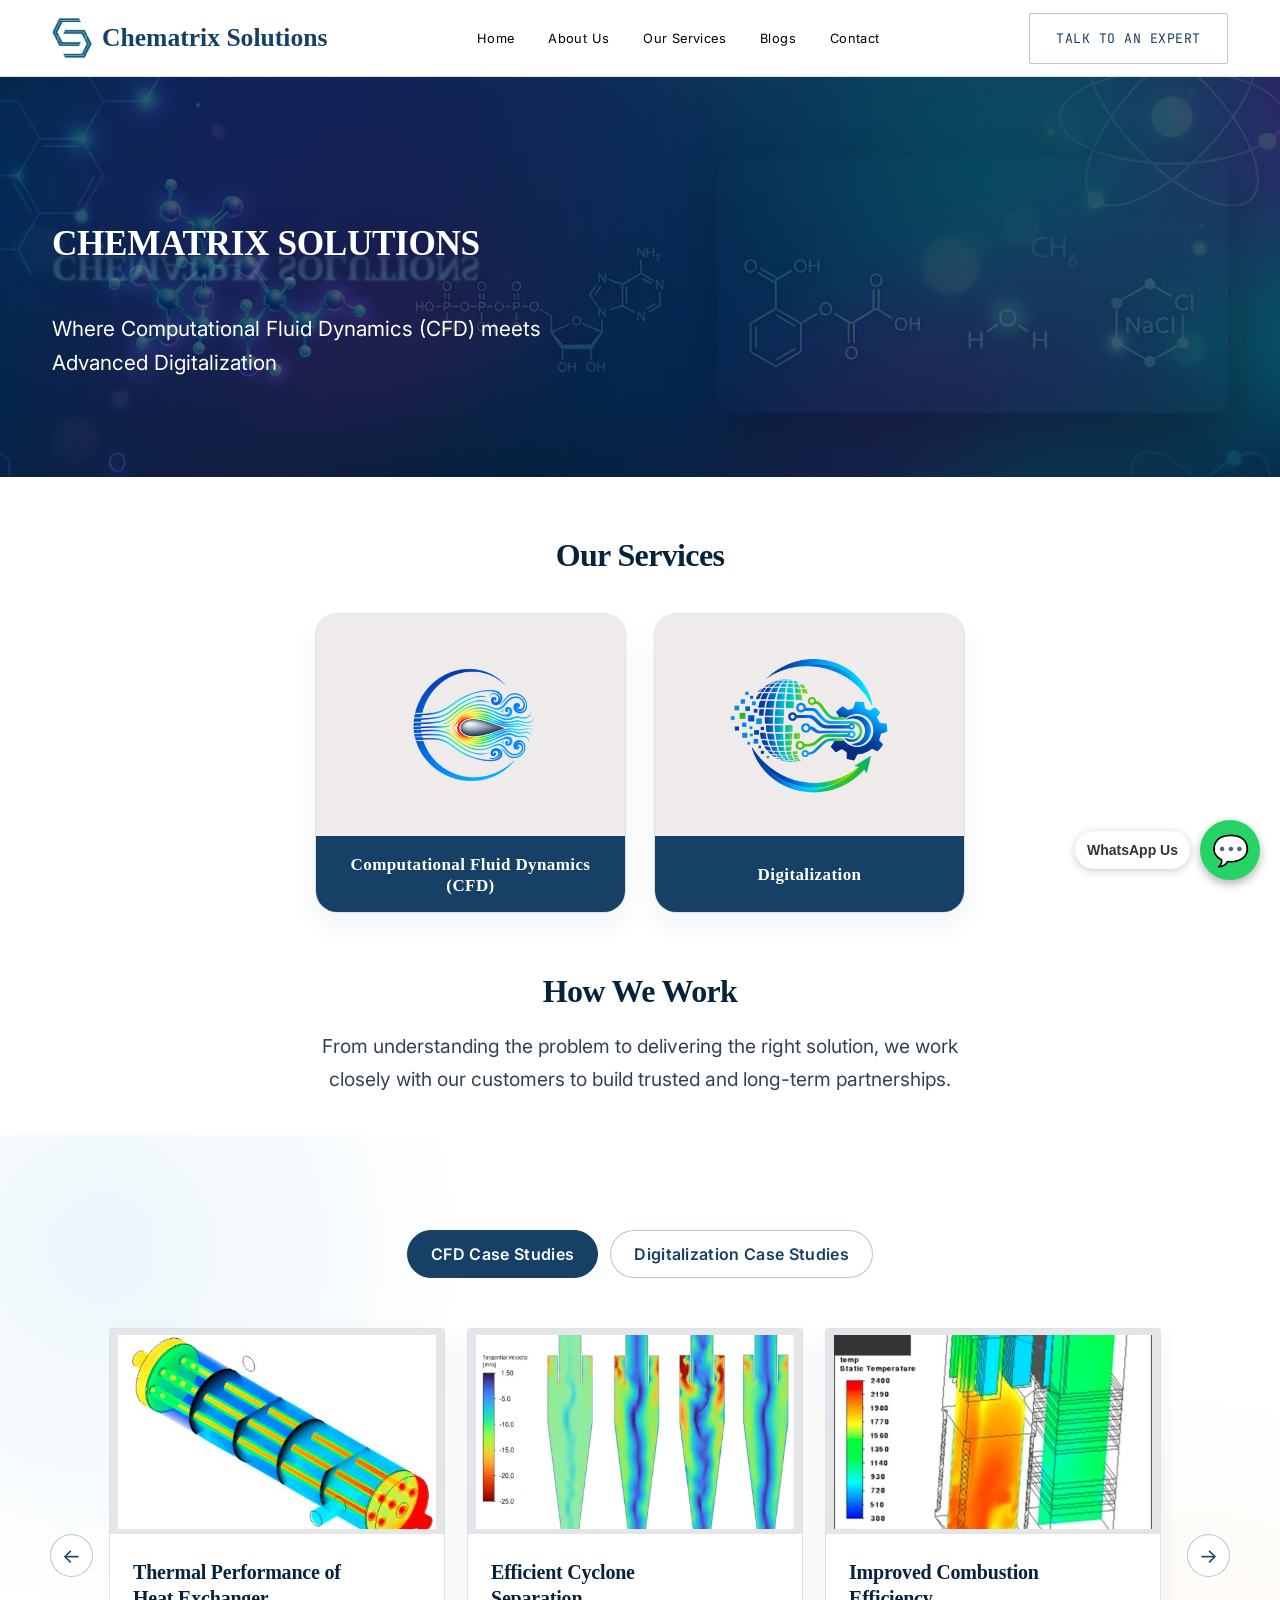
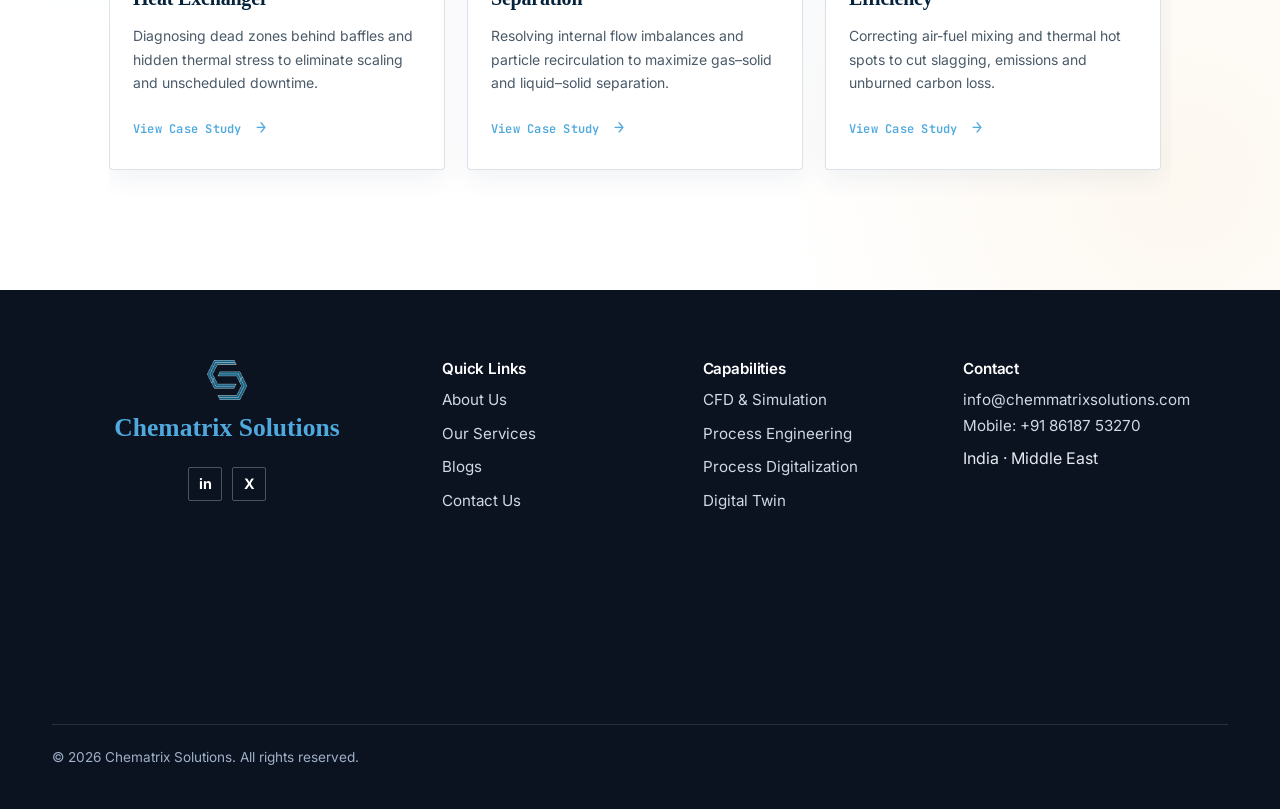
==== index.html @ fb9bdd42 "Update index.html" ====
<!doctype html>
<html lang="en">
  <head>
    <meta charset="UTF-8" />
    <meta name="viewport" content="width=device-width, initial-scale=1.0" />
    <title>
      CFD Consultancy &amp; Process Digitalization | Chematrix Solutions
    </title>
    <meta
      name="description"
      content="Chematrix Solutions provides CFD consultancy, process engineering, and manufacturing digitalization services for industrial teams in India and the Middle East."
    />
    <link rel="canonical" href="https://www.chemmatrixsolutions.com/" />
    <meta property="og:type" content="website" />
    <meta property="og:site_name" content="Chematrix Solutions" />
    <meta
      property="og:title"
      content="CFD Consultancy &amp; Process Digitalization | Chematrix Solutions"
    />
    <meta
      property="og:description"
      content="CFD consultancy, process engineering, and manufacturing digitalization services for industrial teams."
    />
    <meta property="og:url" content="https://www.chemmatrixsolutions.com/" />
    <meta
      property="og:image"
      content="https://www.chemmatrixsolutions.com/assets/logo.png"
    />
    <meta name="twitter:card" content="summary" />
    <meta
      name="twitter:title"
      content="CFD Consultancy &amp; Process Digitalization | Chematrix Solutions"
    />
    <meta
      name="twitter:description"
      content="CFD consultancy, process engineering, and manufacturing digitalization services for industrial teams."
    />
    <meta
      name="twitter:image"
      content="https://www.chemmatrixsolutions.com/assets/logo.png"
    />
    <script type="application/ld+json">
      {
        "@context": "https://schema.org",
        "@type": "Organization",
        "name": "Chematrix Solutions",
        "url": "https://www.chemmatrixsolutions.com/",
        "logo": "https://www.chemmatrixsolutions.com/assets/logo.png",
        "email": "info@chemmatrixsolutions.com"
      }
    </script>
    <link rel="stylesheet" href="css/style.css" />
    <link rel="icon" type="image/png" href="assets/logo.png" />
  </head>
  <body>
    <nav class="nav">
      <div class="wrap">
        <a href="index.html" class="brand">
          <img
            src="assets/logo.png"
            alt="Chematrix Solutions logo"
            class="brand-logo"
          />
          <span>Chematrix Solutions</span>
        </a>
        <ul class="nav-links">
          <li><a href="index.html">Home</a></li>
          <li><a href="about.html">About Us</a></li>
          <li><a href="case-studies.html">Our Services</a></li>
          <li><a href="blogs.html">Blogs</a></li>
          <li><a href="contact.html">Contact</a></li>
        </ul>
        <div class="nav-cta">
          <a href="contact.html" class="btn btn-outline">Talk to an Expert</a>
          <button
            class="nav-toggle"
            aria-label="Open menu"
            aria-expanded="false"
          >
            <svg width="24" height="24" viewBox="0 0 24 24" fill="none">
              <path
                d="M3 6h18M3 12h18M3 18h18"
                stroke="#0A375F"
                stroke-width="1.8"
                stroke-linecap="round"
              />
            </svg>
          </button>
        </div>
      </div>
    </nav>

    <!-- /* ******************************************************************************** */
    /* ************************* HERO-Home Page Starts ******************************** */ -->
    <header class="hero">
      <div class="mesh-grid"></div>
      <div class="hero-field" aria-hidden="true">
        <div class="homepage-background" aria-hidden="true">
          <img src="assets/Homepagebackgrnd1.png" alt="" />
        </div>
      </div>

      <div class="wrap hero-layout">
        <!-- Left: text -->
        <div class="hero-copy">
          <h1 data-text="CHEMATRIX SOLUTIONS">CHEMATRIX SOLUTIONS</h1>
          <p class="hero-lede">
            Where Computational Fluid Dynamics (CFD) meets Advanced
            Digitalization
          </p>
        </div>

        <!-- Right: visual -->
        <div class="hero-visual reveal">
          <video
            autoplay
            muted
            loop
            playsinline
            aria-label="CFD simulation and digital dashboard visualization"
          >
            <source src="assets/HomePageVisuals.mp4" type="video/mp4" />
            Your browser does not support the video tag.
          </video>
        </div>
      </div>
    </header>

    <!-- /* ******************************************************************************** */
    /* ************************* Our Services Page Starts ***************************** */ -->
    <div class="wpb_wrapper services-section">
      <!-- Centered section heading -->
      <div class="services-heading-wrap">
        <h2 class="services-heading">Our Services</h2>
      </div>

      <div class="services-grid">
        <!-- Project Outsourcing -->
        <div class="service-flip-card">
          <div class="service-flip-inner">
            <!-- Front -->
            <div class="service-face service-front">
              <div class="service-image-area">
                <img src="assets/CFDlogo.png" alt="CFD" />
              </div>
              <div class="service-title">
                <h3>Computational Fluid Dynamics (CFD)</h3>
              </div>
            </div>

            <!-- Back -->
            <div class="service-face service-back">
              <div class="service-back-content">
                <span class="service-small-label"></span>
                <h3>Computational Fluid Dynamics (CFD)</h3>
                <p>
                  Accurate simulations, actionable insights, faster design
                  decisions, and cost-effective engineering solutions
                </p>
                <a
                  href="case-studies.html#cfd-case-section"
                  class="service-button"
                >
                  Learn More
                </a>
              </div>
            </div>
          </div>
        </div>

        <!-- Process Optimization -->
        <div class="service-flip-card">
          <div class="service-flip-inner">
            <div class="service-face service-front">
              <div class="service-image-area">
                <img src="assets/Digitalizationlogo.png" alt="Digitalization" />
              </div>
              <div class="service-title">
                <h3>Digitalization</h3>
              </div>
            </div>

            <div class="service-face service-back">
              <div class="service-back-content">
                <span class="service-small-label"></span>
                <h3>Digitalization</h3>
                <p>
                  Improve process efficiency, work flow automation, reduce
                  operating costs, and achieve better production performance.
                </p>
                <a
                  href="case-studies.html#digitalization-case-section"
                  class="service-button"
                >
                  Learn More
                </a>
              </div>
            </div>
          </div>
        </div>
      </div>
    </div>

    <!-- /* ******************************************************************************** */
    /* ******************************* HOW WE WORK Page Starts ***************************** */ -->

    <div class="wpb_wrapper how-we-work-section">
      <!-- Centered heading -->
      <div class="how-we-work-heading-wrap">
        <h2 class="how-we-work-heading">How We Work</h2>
      </div>

      <!-- Centered description -->
      <div class="how-we-work-description-wrap">
        <p class="how-we-work-description">
          From understanding the problem to delivering the right solution, we
          work closely with our customers to build trusted and long-term
          partnerships.
        </p>
      </div>
    </div>

    <!-- /* ******************************************************************************** */
    /* ******************************* Case Study Page Starts ***************************** */ -->
    <section class="case-studies-section" id="case-studies">
      <div class="case-studies-container">
        <!-- Section heading -->
        <!-- <div class="case-studies-heading">
          <span class="case-studies-eyebrow"> </span>
        </div> -->

        <!-- Case-study tabs -->
        <div
          class="case-study-tabs"
          role="tablist"
          aria-label="Case study categories"
        >
          <button
            class="case-study-tab is-active"
            id="cfd-tab"
            type="button"
            role="tab"
            aria-selected="true"
            aria-controls="cfd-panel"
            data-panel="cfd-panel"
          >
            CFD Case Studies
          </button>

          <button
            class="case-study-tab"
            id="digitalization-tab"
            type="button"
            role="tab"
            aria-selected="false"
            aria-controls="digitalization-panel"
            data-panel="digitalization-panel"
          >
            Digitalization Case Studies
          </button>
        </div>

        <!-- CFD panel -->
        <div
          class="case-study-panel is-active"
          id="cfd-panel"
          role="tabpanel"
          aria-labelledby="cfd-tab"
        >
          <div class="case-study-carousel">
            <button
              class="carousel-control carousel-prev"
              type="button"
              aria-label="Previous CFD case study"
            >
              &#8592;
            </button>

            <div
              class="case-study-track"
              tabindex="0"
              aria-label="CFD case studies"
            >
              <!-- CFD Case Study 1 -->
              <article class="case-study-card">
                <a
                  href="case-studies.html#heat-exchanger"
                  class="case-study-card-link"
                >
                  <div class="case-study-image">
                    <img
                      src="assets/case-studies/heat-exchanger.jpg"
                      alt="Heat exchanger thermal CFD simulation"
                      loading="lazy"
                    />
                    <!-- <span class="case-study-category"> CFD </span> -->
                  </div>

                  <div class="case-study-content">
                    <!-- <span class="case-study-number">01</span> -->

                    <h3>Thermal Performance of Heat Exchanger</h3>

                    <p>
                      Diagnosing dead zones behind baffles and hidden thermal
                      stress to eliminate scaling and unscheduled downtime.
                    </p>

                    <span class="case-study-read-more">
                      View Case Study <span>→</span>
                    </span>
                  </div>
                </a>
              </article>

              <!-- CFD Case Study 2 -->
              <article class="case-study-card">
                <a
                  href="case-studies.html#cyclone-separation"
                  class="case-study-card-link"
                >
                  <div class="case-study-image">
                    <img
                      src="assets/case-studies/cyclone-separation.jpg"
                      alt="Cyclone separator multiphase flow CFD simulation"
                      loading="lazy"
                    />
                    <!-- <span class="case-study-category"> CFD </span> -->
                  </div>

                  <div class="case-study-content">
                    <!-- <span class="case-study-number">02</span> -->

                    <h3>Efficient Cyclone Separation</h3>

                    <p>
                      Resolving internal flow imbalances and particle
                      recirculation to maximize gas–solid and liquid–solid
                      separation.
                    </p>

                    <span class="case-study-read-more">
                      View Case Study <span>→</span>
                    </span>
                  </div>
                </a>
              </article>

              <!-- CFD Case Study 3 -->
              <article class="case-study-card">
                <a
                  href="case-studies.html#combustion-efficiency"
                  class="case-study-card-link"
                >
                  <div class="case-study-image">
                    <img
                      src="assets/case-studies/combustion-efficiency.jpg"
                      alt="Combustor CFD temperature simulation"
                      loading="lazy"
                    />
                    <!-- <span class="case-study-category"> CFD </span> -->
                  </div>

                  <div class="case-study-content">
                    <!-- <span class="case-study-number">03</span> -->

                    <h3>Improved Combustion Efficiency</h3>

                    <p>
                      Correcting air-fuel mixing and thermal hot spots to cut
                      slagging, emissions and unburned carbon loss.
                    </p>

                    <span class="case-study-read-more">
                      View Case Study <span>→</span>
                    </span>
                  </div>
                </a>
              </article>

              <!-- CFD Case Study 4 -->
              <article class="case-study-card">
                <a
                  href="case-studies.html#rotary-kiln"
                  class="case-study-card-link"
                >
                  <div class="case-study-image">
                    <img
                      src="assets/case-studies/rotary-kiln.jpg"
                      alt="Rotary kiln combustion CFD simulation"
                      loading="lazy"
                    />
                    <!-- <span class="case-study-category"> CFD </span> -->
                  </div>

                  <div class="case-study-content">
                    <!-- <span class="case-study-number">04</span> -->

                    <h3>Co-firing Alternative Fuels — Rotary Kiln</h3>

                    <p>
                      Optimizing burner alignment and flame shape to fix thermal
                      imbalance and reduce clinker buildup.
                    </p>

                    <span class="case-study-read-more">
                      View Case Study <span>→</span>
                    </span>
                  </div>
                </a>
              </article>

              <!-- CFD Case Study 5 -->
              <article class="case-study-card">
                <a
                  href="case-studies.html#stirred-tank"
                  class="case-study-card-link"
                >
                  <div class="case-study-image">
                    <img
                      src="assets/case-studies/stirred-tank.jpg"
                      alt="Stirred tank mixing CFD simulation"
                      loading="lazy"
                    />
                    <!-- <span class="case-study-category"> CFD </span> -->
                  </div>

                  <div class="case-study-content">
                    <!-- <span class="case-study-number">05</span> -->

                    <h3>Optimized Stirred Tank Design</h3>

                    <p>
                      Replacing empirical scale-up rules with simulation-guided
                      impeller selection and mixing kinetics.
                    </p>

                    <span class="case-study-read-more">
                      View Case Study <span>→</span>
                    </span>
                  </div>
                </a>
              </article>

              <!-- CFD Case Study 6 -->
              <article class="case-study-card">
                <a
                  href="case-studies.html#static-mixer"
                  class="case-study-card-link"
                >
                  <div class="case-study-image">
                    <img
                      src="assets/case-studies/static-mixer.jpg"
                      alt="Static mixer inline mixing CFD simulation"
                      loading="lazy"
                    />
                    <!-- <span class="case-study-category"> CFD </span> -->
                  </div>

                  <div class="case-study-content">
                    <!-- <span class="case-study-number">06</span> -->

                    <h3>Inline Mixing Efficiency in Static Mixers</h3>

                    <p>
                      Restoring visibility into sealed inline geometry to manage
                      shear, residence time and pumping losses.
                    </p>

                    <span class="case-study-read-more">
                      View Case Study <span>→</span>
                    </span>
                  </div>
                </a>
              </article>

              <!-- CFD Case Study 7 -->
              <article class="case-study-card">
                <a
                  href="case-studies.html#hvac-airflow"
                  class="case-study-card-link"
                >
                  <div class="case-study-image">
                    <img
                      src="assets/case-studies/hvac-airflow.jpg"
                      alt="HVAC air handling unit CFD simulation"
                      loading="lazy"
                    />
                    <!-- <span class="case-study-category"> CFD </span> -->
                  </div>

                  <div class="case-study-content">
                    <!-- <span class="case-study-number">07</span> -->

                    <h3>Airflow Modeling within HVAC Systems</h3>

                    <p>
                      Mapping velocity and pressure through Air Handling Units
                      to cut maldistribution before physical prototyping.
                    </p>

                    <span class="case-study-read-more">
                      View Case Study <span>→</span>
                    </span>
                  </div>
                </a>
              </article>
            </div>

            <button
              class="carousel-control carousel-next"
              type="button"
              aria-label="Next CFD case study"
            >
              &#8594;
            </button>
          </div>
        </div>

        <!-- Digitalization panel -->
        <div
          class="case-study-panel"
          id="digitalization-panel"
          role="tabpanel"
          aria-labelledby="digitalization-tab"
          hidden
        >
          <div class="case-study-carousel">
            <button
              class="carousel-control carousel-prev"
              type="button"
              aria-label="Previous digitalization case study"
            >
              &#8592;
            </button>

            <div
              class="case-study-track"
              tabindex="0"
              aria-label="Digitalization case studies"
            >
              <!-- Digitalization Case Study 1 -->
              <article class="case-study-card">
                <a
                  href="case-studies.html#laboratory-dashboard"
                  class="case-study-card-link"
                >
                  <div class="case-study-image">
                    <img
                      src="assets/case-studies/Laboratory-dashboard.png"
                      alt="Laboratory sample management dashboard"
                      loading="lazy"
                    />
                    <!-- <span class="case-study-category"> DIGITALIZATION </span> -->
                  </div>

                  <div class="case-study-content">
                    <!-- <span class="case-study-number">01</span> -->

                    <h3>Laboratory Sample Management Dashboard</h3>

                    <p>
                      Tracking sample activity, submissions, and laboratory
                      analytics in one centralized dashboard.
                    </p>

                    <span class="case-study-read-more">
                      View Case Study <span>→</span>
                    </span>
                  </div>
                </a>
              </article>

              <!-- Digitalization Case Study 2 -->
              <article class="case-study-card">
                <a
                  href="case-studies.html#data-analytics-software"
                  class="case-study-card-link"
                >
                  <div class="case-study-image">
                    <img
                      src="assets/case-studies/data-analytics-software.png"
                      alt="Customized data analytics software interface"
                      loading="lazy"
                    />
                    <!-- <span class="case-study-category"> DIGITALIZATION </span> -->
                  </div>

                  <div class="case-study-content">
                    <!-- <span class="case-study-number">02</span> -->

                    <h3>Customized Data Analytics Software</h3>

                    <p>
                      Turning complex laboratory and production data into a
                      structured analytical workflow.
                    </p>

                    <span class="case-study-read-more">
                      View Case Study <span>→</span>
                    </span>
                  </div>
                </a>
              </article>

              <!-- Digitalization Case Study 3 -->
              <article class="case-study-card">
                <a
                  href="case-studies.html#defect-detection"
                  class="case-study-card-link"
                >
                  <div class="case-study-image">
                    <img
                      src="assets/case-studies/defect-detection-dashboard.png"
                      alt="AI-powered defect detection and quality analytics dashboard"
                      loading="lazy"
                    />
                    <!-- <span class="case-study-category"> DIGITALIZATION </span> -->
                  </div>

                  <div class="case-study-content">
                    <!-- <span class="case-study-number">03</span> -->

                    <h3>AI-Powered Defect Detection &amp; Quality Analytics</h3>

                    <p>
                      Combining computer vision, defect classification, and
                      quality analytics for faster inspection decisions.
                    </p>

                    <span class="case-study-read-more">
                      View Case Study <span>→</span>
                    </span>
                  </div>
                </a>
              </article>

              <!-- Digitalization Case Study 4 -->
              <article class="case-study-card">
                <a
                  href="case-studies.html#heat-exchanger-sizing-tool"
                  class="case-study-card-link"
                >
                  <div class="case-study-image">
                    <img
                      src="assets/case-studies/heatexchangersizing.png"
                      alt="Custom heat exchanger sizing and rating tool"
                      loading="lazy"
                    />
                    <!-- <span class="case-study-category"> DIGITALIZATION </span> -->
                  </div>

                  <div class="case-study-content">
                    <!-- <span class="case-study-number">04</span> -->

                    <h3>Custom Heat Exchanger Sizing Tool</h3>

                    <p>
                      Standardizing sizing and rating calculations for faster,
                      more traceable engineering decisions.
                    </p>

                    <span class="case-study-read-more">
                      View Case Study <span>→</span>
                    </span>
                  </div>
                </a>
              </article>

              <!-- Digitalization Case Study 5 -->
              <article class="case-study-card">
                <a
                  href="case-studies.html#predictive-maintenance"
                  class="case-study-card-link"
                >
                  <div class="case-study-image">
                    <img
                      src="assets/case-studies/rotatingequipment.png"
                      alt="Predictive maintenance dashboard for rotating equipment"
                      loading="lazy"
                    />
                    <!-- <span class="case-study-category"> DIGITALIZATION </span> -->
                  </div>

                  <div class="case-study-content">
                    <!-- <span class="case-study-number">05</span> -->

                    <h3>Predictive Maintenance Dashboard</h3>

                    <p>
                      Monitoring equipment health and process signals to
                      identify degradation trends early.
                    </p>

                    <span class="case-study-read-more">
                      View Case Study <span>→</span>
                    </span>
                  </div>
                </a>
              </article>
            </div>

            <button
              class="carousel-control carousel-next"
              type="button"
              aria-label="Next digitalization case study"
            >
              &#8594;
            </button>
          </div>
        </div>
      </div>
    </section>

    <!-- /* ******************************************************************************** */
    /* ******************************* Case Study Page End ***************************** */ -->
    <footer>
      <div class="wrap">
        <div class="footer-grid">
          <div class="footer-brand">
            <a href="index.html" class="brand">
              <img
                src="assets/logo.png"
                alt="Chematrix Solutions logo"
                class="brand-logo"
              />
              <span>Chematrix Solutions</span>
            </a>
            <div class="footer-socials" aria-label="Social media links">
              <a
                href=href="https://www.linkedin.com/company/chematrix-solutions-india/"
                target="_blank"
                rel="noopener noreferrer"
                aria-label="Chematrix Solutions on LinkedIn"
              >
                <span aria-hidden="true">in</span>
              </a>
              <a
                href="https://x.com/"
                target="_blank"
                rel="noopener noreferrer"
                aria-label="Chematrix Solutions on X"
              >
                <span aria-hidden="true">X</span>
              </a>
            </div>
                <br>
                <iframe src="https://www.google.com/maps/embed?pb=!1m14!1m12!1m3!1d2722.17110250786!2d75.7897205378161!3d23.192085187666756!2m3!1f0!2f0!3f0!3m2!1i1024!2i768!4f13.1!5e0!3m2!1sen!2sin!4v1790080423577!5m2!1sen!2sin" 
                width="350" height="150" 
                style="border:0;" allowfullscreen="" loading="lazy" referrerpolicy="strict-origin-when-cross-origin"></iframe>

          </div>
          <div>
            <h4>Quick Links</h4>
            <ul>
              <li><a href="about.html">About Us</a></li>
              <li><a href="case-studies.html">Our Services</a></li>
              <li><a href="blogs.html">Blogs</a></li>
              <li><a href="contact.html">Contact Us</a></li>
            </ul>
          </div>
          <div>
            <h4>Capabilities</h4>
            <ul>
              <li><a href="case-studies.html">CFD &amp; Simulation</a></li>
              <li><a href="case-studies.html">Process Engineering</a></li>
              <li><a href="case-studies.html">Process Digitalization</a></li>
              <li><a href="case-studies.html">Digital Twin</a></li>
            </ul>
          </div>
          <div>
            <h4>Contact</h4>
            <ul>
              <li>
                <a href="mailto:info@chemmatrixsolutions.com"
                  >info@chemmatrixsolutions.com</a
                >
                <a href="callto:918618753270"> Mobile: +91 86187 53270 </a>
              </li>
              <!-- <li>Contact us by email</li> -->
              <li>India · Middle East</li>
            </ul>
          </div>
        </div>
        <div class="footer-bottom">
          <span>© 2026 Chematrix Solutions. All rights reserved.</span>
        </div>
      </div>
    </footer>
    <script src="js/main.js"></script>
  </body>
</html>



<html lang="en">
<head>
<meta charset="UTF-8">
<meta name="viewport" content="width=device-width, initial-scale=1.0">
<title>WhatsApp Chat Button</title>

<style>
.whatsapp-container {
    position: fixed;
    bottom: 20px;
    right: 20px;
    display: flex;
    align-items: center;
    gap: 10px;
    z-index: 9999;
}

.whatsapp-text {
    background: white;
    padding: 8px 12px;
    border-radius: 20px;
    font-family: Arial, sans-serif;
    font-size: 14px;
    font-weight: bold;
    color: #333;
    box-shadow: 0 2px 8px rgba(0,0,0,0.2);
}

.whatsapp-btn {
    width: 60px;
    height: 60px;
    background: #25D366;
    color: white;
    border-radius: 50%;
    text-decoration: none;
    display: flex;
    justify-content: center;
    align-items: center;
    font-size: 30px;
    box-shadow: 0 4px 10px rgba(0,0,0,0.3);
    transition: 0.3s;
}

.whatsapp-btn:hover {
    transform: scale(1.1);
}
</style>
</head>

<body>

<div class="whatsapp-container">
    <span class="whatsapp-text">WhatsApp Us</span>

    <a class="whatsapp-btn"
       href="https://wa.me/918618753270?text=Connect with Us for More Information !"
       target="_blank">
        💬
    </a>
</div>

</body>
</html>
---- css/style.css ----
/* ==========================================================================
   Chematrix Solutions — Design System
   Concept: engineering blueprint / simulation readout.
   Physics pillar   -> blueberry streamlines (cool, continuous, vector-like)
   Data pillar      -> amber nodes (discrete, punctual, signal-like)
   ========================================================================== */

@import url("https://fonts.googleapis.com/css2?family=Space+Grotesk:wght@500;600;700&family=Inter:wght@400;500;600;700&family=JetBrains+Mono:wght@400;500&family=Playfair+Display:wght@600;700;800&display=swap");
:root {
  --blueberry: #164065;
  --blueberry-deep: #06233d;
  --lightgray: #efebeb;
  --white: #ffffff;
  --ink: #0c1b2a;
  --ink-soft: #4a5a68;
  --line: rgba(10, 55, 95, 0.14);
  --line-strong: rgba(10, 55, 95, 0.28);
  --flow: #4fa9dd;
  --Black: #000000;
  --font-display: Georgia, "Times New Roman", serif;
  /* --font-display: "Space Grotesk", "Inter", sans-serif; */
  --font-body: "Inter", sans-serif;
  --font-mono: "JetBrains Mono", monospace;

  --maxw: 1240px;
  --radius: 2px;
}

* {
  box-sizing: border-box;
  margin: 0;
  padding: 0;
}
html {
  scroll-behavior: smooth;
}

body {
  font-family: var(--font-body);
  color: var(--ink);
  background: var(--white);
  line-height: 1.6;
  -webkit-font-smoothing: antialiased;
  overflow-x: hidden;
}

img,
svg {
  display: block;
  max-width: 100%;
}
a {
  color: inherit;
  text-decoration: none;
}
ul {
  list-style: none;
}
button {
  font-family: inherit;
  cursor: pointer;
}

.wrap {
  max-width: var(--maxw);
  margin: 0 auto;
  padding: 0 32px;
}

h1,
h2,
h3,
h4 {
  font-family: var(--font-display);
  color: var(--blueberry-deep);
  line-height: 1.15;
  letter-spacing: -0.01em;
}

h1 {
  font-size: clamp(2.1rem, 4vw, 3.4rem);
  font-weight: 700;
}

p {
  color: var(--ink-soft);
}

.btn {
  display: inline-flex;
  align-items: center;
  gap: 10px;
  font-family: var(--font-mono);
  font-size: 0.82rem;
  letter-spacing: 0.04em;
  text-transform: uppercase;
  padding: 14px 26px;
  border-radius: var(--radius);
  border: 1px solid transparent;
  transition: all 0.25s ease;
  white-space: nowrap;
}

.btn-outline {
  border-color: var(--line-strong);
  color: var(--blueberry);
  background: transparent;
}

.btn-outline:hover {
  background: var(--blueberry);
  color: var(--white);
  border-color: var(--blueberry);
}

/* NAV */
.nav {
  position: sticky;
  top: 0;
  z-index: 100;
  background: rgba(255, 255, 255, 0.92);
  backdrop-filter: blur(10px);
  border-bottom: 1px solid var(--line);
}

.nav .wrap {
  display: flex;
  align-items: center;
  justify-content: space-between;
  height: 76px;
}

.brand {
  display: flex;
  align-items: center;
  gap: 10px;
  font-family: var(--font-display);
  font-weight: 700;
  font-size: 1.6rem;
  color: var(--blueberry);
}

.brand-logo {
  width: 40px;
  height: 40px;
  object-fit: contain;
  display: block;
}

.nav-links {
  display: flex;
  align-items: center;
  gap: 34px;
}

.nav-links a {
  font-family: var(--font-body);
  font-size: 0.8rem;
  letter-spacing: 0.03em;
  color: var(--Black);
  position: relative;
  padding: 6px 0;
}

.nav-links a:hover {
  color: var(--blueberry);
}

.nav-cta {
  display: flex;
  align-items: center;
  gap: 18px;
}

.nav-toggle {
  display: none;
  background: none;
  border: none;
  color: var(--blueberry);
}

@media (max-width: 900px) {
  .nav-links {
    position: fixed;
    inset: 76px 0 0 0;
    background: var(--white);
    flex-direction: column;
    align-items: flex-start;
    padding: 32px;
    gap: 22px;
    transform: translateX(100%);
    transition: transform 0.3s ease;
    border-top: 1px solid var(--line);
  }

  .nav-links.open {
    transform: translateX(0);
  }
  .nav-toggle {
    display: block;
  }
  .nav-cta .btn-outline {
    display: none;
  }
}
/* ******************************************************************************** */
/* ************************* HERO-Home Page Style Starts ************************** */
/* ******************************************************************************** */

.hero {
  position: relative;
  background: var(--blueberry-deep);
  color: #fff;
  overflow: hidden;
  padding: 80px 0 64px;
  min-height: 360px;
}

.page-hero {
  position: relative;
  min-height: 360px;
  padding: 80px 0 64px;
  overflow: hidden;
  color: #fff;
  background: var(--blueberry-deep);
}

.page-hero h1,
.page-hero p,
.page-hero .breadcrumb {
  color: #fff;
}

.hero-layout {
  position: relative;
  z-index: 2;
  display: grid;
  grid-template-columns: 1.1fr 0.9fr; /* text slightly wider than visual */
  align-items: center;
  gap: 40px;
}

.hero-copy {
  /* already flex:1 in your code; this overrides for grid */
  display: flex;
  flex-direction: column;
  justify-content: center;
}

.hero-visual {
  display: flex;
  justify-content: center;
  align-items: center;
}

/* Ensure heading stays inline for reflection */
.hero h1 {
  color: #fff;
  margin: 0 0 16px 0;
  font-family: Georgia, "Times New Roman", serif;
  position: relative;
  display: inline-block;
  transform: scaleY(1);
  filter: drop-shadow(0 10px 18px rgba(0, 0, 0, 0.2));
  line-height: 3;
  font-size: clamp(1.4rem, 3.2vw, 2.2rem);
}

/* Water reflection effect */
.hero h1::after {
  content: attr(data-text);
  position: absolute;
  left: 0;
  top: 122%;
  transform: scaleY(-1);
  transform-origin: top;
  opacity: 0.5;
  filter: blur(1px);
  mask-image: linear-gradient(
    to bottom,
    rgba(147, 255, 228, 0.8),
    rgba(255, 255, 255, 0)
  );
  -webkit-mask-image: linear-gradient(
    to bottom,
    rgba(147, 255, 228, 0.8),
    rgba(255, 255, 255, 0)
  );
  pointer-events: none;
  white-space: nowrap;
  /* Color tint for reflection */
  background: rgb(179, 255, 231); /* --flow color with alpha */
  -webkit-background-clip: text;
  background-clip: text;
  color: rgb(151, 244, 239); /* same as background for safety */
}

.hero-lede {
  color: rgb(255, 255, 255);
  font-size: 1.3rem;
  max-width: 520px;
  margin: 0;
}

/* Background & grid (keep your existing logic, just ensure stacking) */
.hero-field {
  position: absolute;
  inset: 0;
  z-index: 1;
  opacity: 0.55;
  pointer-events: none;
}

.homepage-background {
  position: absolute;
  z-index: 0;
  inset: 0;
  overflow: hidden;
  pointer-events: none;
}

.homepage-background img {
  display: block;
  width: 100%;
  height: 100%;
  object-fit: cover;
  opacity: 0.45;
}

.hero-visual video {
  display: block;
  width: min(100%, 560px);
  height: auto;
  max-height: 420px;
  object-fit: cover;
  border-radius: 18px;
  box-shadow: 0 22px 54px rgba(0, 0, 0, 0.22);
}

/* Responsive: tablet & mobile */
@media (max-width: 900px) {
  .hero {
    padding: 56px 0 40px;
  }

  .hero-layout {
    grid-template-columns: 1fr; /* stack vertically */
    gap: 28px;
  }

  /* On small screens, keep text on top, visual below */
  .hero-copy {
    order: 1;
    text-align: left;
  }

  .hero-visual {
    order: 2;
    width: 100%;
  }

  .hero h1 {
    font-size: clamp(1.6rem, 5vw, 2.2rem);
  }

  .hero-lede {
    font-size: 0.95rem;
  }

  .hero-visual video {
    max-height: 260px;
    width: 100%;
  }
}

@media (max-width: 480px) {
  .hero {
    padding: 40px 0 28px;
  }

  .wrap {
    padding: 0 20px;
  }

  .hero h1 {
    font-size: 1.55rem;
  }

  .hero-lede {
    font-size: 0.9rem;
  }
}

/* ******************************************************************************** */
/* ************************* Our Services Section CSS ***************************** */
/* ******************************************************************************** */

/* Main section */
.services-section {
  width: 100%;
  max-width: 720px;
  margin: 0 auto;
  padding: 60px 15px;
  font-family: var(--font-body);
}

/* Responsive grid */
.services-grid {
  display: grid;
  grid-template-columns: repeat(2, minmax(0, 1fr));
  gap: 24px;
}

/* Flip-card container */
.service-flip-card {
  height: 300px;
  perspective: 1100px;
}

/* Rotating wrapper */
.service-flip-inner {
  position: relative;
  width: 100%;
  height: 100%;
  transform-style: preserve-3d;
  transition: transform 0.75s cubic-bezier(0.4, 0.2, 0.2, 1);
}

/* Flip on hover and keyboard focus */
.service-flip-card:hover .service-flip-inner,
.service-flip-card:focus-within .service-flip-inner {
  transform: rotateY(180deg);
}

/* Both card sides */
.service-face {
  position: absolute;
  inset: 0;
  overflow: hidden;
  border-radius: 22px;
  backface-visibility: hidden;
  -webkit-backface-visibility: hidden;
}

/* Front card */
.service-front {
  display: flex;
  flex-direction: column;
  justify-content: space-between;
  background: var(--white);
  border: 1px solid var(--line);
  box-shadow: 0 12px 26px rgba(10, 55, 95, 0.06);
}

/* Image or illustration area */
.service-image-area {
  display: flex;
  align-items: center;
  justify-content: center;
  height: 224px;
  padding: 22px;
  background: var(--lightgray);
}

/* Replace image with your own illustration */
.service-image-area img {
  display: block;
  width: 175px;
  height: 175px;
  object-fit: contain;
}

/* Gradient service name strip */
.service-title {
  display: flex;
  align-items: center;
  justify-content: center;
  min-height: 76px;
  padding: 15px 12px;
  background: var(--blueberry);
  border-top: 1px solid var(--line);
}

.service-title h3 {
  margin: 0;
  font-family: var(--font-display);
  color: #ffffff;
  font-size: 17px;
  font-weight: 700;
  letter-spacing: 0.4px;
  line-height: 1.25;
  text-align: center;
  text-transform: none;
}

/* Back card */
.service-back {
  display: flex;
  align-items: center;
  justify-content: center;
  padding: 30px;
  color: #ffffff;
  background: var(--blueberry-deep);
  transform: rotateY(180deg);
}

/* Back-card content */
.service-back-content {
  width: 100%;
  text-align: center;
}

.service-small-label {
  display: block;
  margin-bottom: 12px;
  font-family: var(--font-mono);
  color: #8fcbef;
  font-size: 11px;
  font-weight: 600;
  letter-spacing: 2px;
}

.service-back h3 {
  margin: 0 0 14px;
  font-family: var(--font-display);
  color: #ffffff;
  font-size: 22px;
  line-height: 1.25;
  text-transform: none;
}

.service-back p {
  margin: 0 auto 23px;
  max-width: 270px;
  color: rgba(255, 255, 255, 0.78);
  font-size: 14px;
  line-height: 1.6;
}

/* Learn More button */
.service-button {
  display: inline-block;
  padding: 11px 22px;
  border: 1px solid rgba(255, 255, 255, 0.4);
  border-radius: 2px;
  color: #ffffff;
  background: transparent;
  font-family: var(--font-mono);
  font-size: 12px;
  font-weight: 600;
  letter-spacing: 0.5px;
  text-transform: uppercase;
  text-decoration: none;
  transition: all 0.25s ease;
}

.service-button:hover,
.service-button:focus {
  color: var(--blueberry-deep);
  background: var(--flow);
  border-color: var(--flow);
}

/* Mobile */
@media (max-width: 600px) {
  .services-section {
    padding: 25px 10px;
  }

  .services-grid {
    grid-template-columns: 1fr;
    gap: 20px;
  }

  .service-flip-card {
    height: 290px;
  }
}

/* Reduced-motion accessibility */
@media (prefers-reduced-motion: reduce) {
  .service-flip-inner {
    transition: none;
  }
}

/* Centered "Our Services" heading */
.services-heading-wrap {
  display: flex;
  justify-content: center;
  align-items: center;
  padding: 0 20px 40px;
}

.services-heading {
  margin: 0;
  font-size: 2rem; /* or use your heading scale */
  font-weight: 700;
  text-align: center;
  letter-spacing: -0.02em;
}

/* Grid stays as before, but centered via max-width + margin */
.services-grid {
  display: grid;
  grid-template-columns: 1fr 1fr;
  gap: 28px;
  max-width: 1200px;
  margin: 0 auto; /* centers the grid block */
  padding: 0 20px;
  width: 100%;
  box-sizing: border-box;
}

/* Responsive */
@media (max-width: 860px) {
  .services-grid {
    grid-template-columns: 1fr;
  }
}

/* ******************************************************************************** */
/* ************************* How we work Page Style Starts ************************ */
/* ******************************************************************************** */

/* Heading */
.how-we-work-heading-wrap {
  display: flex;
  justify-content: center;
  align-items: center;
  padding: 0 20px 20px;
  width: 100%;
}

.how-we-work-heading {
  margin: 0;
  font-size: 2rem;
  font-weight: 700;
  text-align: center;
  letter-spacing: -0.02em;
}

/* Description */
.how-we-work-description-wrap {
  display: flex;
  justify-content: center;
  padding: 0 20px 40px;
  width: 100%;
}

.how-we-work-description {
  margin: 0;
  max-width: 680px;
  text-align: center;
  font-size: 1.2rem;
  line-height: 1.7;
  color: #334155; /* or use your body text color variable if you have one */
}

/* ******************************************************************************** */
/* ************************* Case Study Style Starts ************************ */
/* ******************************************************************************** */

/* Main section */
.case-studies-section {
  position: relative;
  overflow: hidden;
  padding: 95px 20px;
  color: var(--ink);
  background:
    radial-gradient(circle at 8% 15%, rgba(79, 169, 221, 0.1), transparent 28%),
    radial-gradient(
      circle at 92% 85%,
      rgba(228, 161, 59, 0.08),
      transparent 30%
    ),
    var(--white);
  font-family: var(--font-body);
}

.case-studies-container {
  position: relative;
  z-index: 1;
  max-width: 1180px;
  margin: 0 auto;
}

/* Heading */
.case-studies-heading {
  max-width: 760px;
  margin: 0 auto 45px;
  text-align: center;
}

.case-studies-eyebrow {
  display: inline-flex;
  align-items: center;
  gap: 10px;
  margin-bottom: 14px;
  font-family: var(--font-mono);
  color: var(--flow);
  font-size: 12px;
  font-weight: 600;
  letter-spacing: 0.14em;
  text-transform: uppercase;
}
.case-studies-eyebrow:not(:empty)::before {
  content: "";
  width: 22px;
  height: 1px;
  background: var(--flow);
}

.case-studies-heading h2 {
  margin: 0 0 18px;
  font-family: var(--font-display);
  color: var(--blueberry-deep);
  font-size: clamp(34px, 5vw, 56px);
  line-height: 1.14;
}

.case-studies-heading h2 span {
  color: var(--flow);
}

.case-studies-heading p {
  margin: 0 auto;
  max-width: 690px;
  color: var(--ink-soft);
  font-size: 17px;
  line-height: 1.7;
}

/* Tabs */
.case-study-tabs {
  display: flex;
  justify-content: center;
  gap: 12px;
  margin-bottom: 38px;
}

.case-study-tab {
  padding: 13px 23px;
  border: 1px solid var(--line-strong);
  border-radius: 30px;
  color: var(--blueberry);
  background: rgba(255, 255, 255, 0.7);
  cursor: pointer;
  font-family: var(--font-body);
  font-size: 16px;
  font-weight: 600;
  letter-spacing: 0.02em;
  transition: all 0.25s ease;
}

.case-study-tab:hover,
.case-study-tab:focus-visible,
.case-study-tab.is-active {
  border-color: var(--blueberry);
  color: #fbfbfb;
  background: var(--blueberry);
  outline: none;
}

/* Panels */
.case-study-panel {
  display: block;
}

.case-study-panel[hidden] {
  display: none;
}

/* Carousel */
.case-study-carousel {
  display: flex;
  align-items: center;
  gap: 16px;
}

.case-study-track {
  display: flex;
  flex: 1;
  gap: 22px;
  overflow-x: auto;
  padding: 12px 5px 25px;
  scroll-behavior: smooth;
  scroll-snap-type: x mandatory;
  scrollbar-color: #0b95da transparent;
  scrollbar-width: thin;
}

.case-study-track:focus-visible {
  outline: 3px solid rgb(4, 105, 145);
  outline-offset: 5px;
}

/* Card */
.case-study-card {
  flex: 0 0 calc((100% - 44px) / 3);
  min-width: 280px;
  overflow: hidden;
  border: 1px solid var(--line);
  border-radius: 4px;
  background: #ffffff;
  box-shadow: 0 10px 26px rgba(10, 55, 95, 0.06);
  scroll-snap-align: start;
  transition:
    transform 0.3s ease,
    box-shadow 0.3s ease;
}

.case-study-card:hover {
  transform: translateY(-7px);
  box-shadow: 0 18px 34px rgba(10, 55, 95, 0.12);
}

.case-study-card-link {
  display: block;
  height: 100%;
  color: inherit;
  text-decoration: none;
}

/* Card image */
.case-study-image {
  position: relative;
  display: flex;
  align-items: center;
  justify-content: center;
  height: 205px;
  padding: 0;
  background: var(--lightgray);
}

.case-study-image::after {
  position: absolute;
  inset: 0;
  background: linear-gradient(
    135deg,
    rgba(79, 169, 221, 0.08),
    rgba(10, 55, 95, 0.04)
  );
  content: "";
  pointer-events: none;
}

.case-study-image img {
  position: relative;
  z-index: 1;
  width: 95%;
  height: 95%;
  object-fit: cover;
}

.case-study-image img[src$=".svg"] {
  object-fit: contain;
}

/* Category badge */
.case-study-category {
  position: absolute;
  z-index: 2;
  top: 15px;
  left: 15px;
  padding: 7px 10px;
  border-radius: 20px;
  color: var(--blueberry-deep);
  background: rgba(255, 255, 255, 0.9);
  font-family: var(--font-mono);
  font-size: 10px;
  font-weight: 600;
  letter-spacing: 1px;
}

/* Card content */
.case-study-content {
  position: relative;
  padding: 25px 23px 27px;
}

.case-study-number {
  position: absolute;
  top: 23px;
  right: 22px;
  font-family: var(--font-mono);
  color: rgba(10, 55, 95, 0.18);
  font-size: 16px;
  font-weight: 700;
}

.case-study-content h3 {
  max-width: 82%;
  margin: 0 0 13px;
  font-family: var(--font-display);
  color: var(--blueberry-deep);
  font-size: 20px;
  line-height: 1.3;
}

.case-study-content p {
  min-height: 70px;
  margin: 0 0 20px;
  color: var(--ink-soft);
  font-size: 14px;
  line-height: 1.65;
}

.case-study-read-more {
  color: var(--flow);
  font-family: var(--font-mono);
  font-size: 12px;
  font-weight: 600;
  letter-spacing: 0.02em;
}

.case-study-read-more span {
  display: inline-block;
  margin-left: 7px;
  font-size: 17px;
  transition: transform 0.2s ease;
}

.case-study-card:hover .case-study-read-more span {
  transform: translateX(4px);
}

/* Carousel controls */
.carousel-control {
  display: flex;
  flex: 0 0 auto;
  align-items: center;
  justify-content: center;
  width: 43px;
  height: 43px;
  border: 1px solid var(--line-strong);
  border-radius: 50%;
  color: var(--blueberry);
  background: #ffffff;
  cursor: pointer;
  font-size: 20px;
  transition: all 0.25s ease;
}

.carousel-control:hover,
.carousel-control:focus-visible {
  color: #ffffff;
  background: var(--blueberry);
  border-color: var(--blueberry);
  outline: none;
}

/* Footer */
.case-studies-footer {
  display: flex;
  align-items: center;
  justify-content: space-between;
  gap: 25px;
  margin-top: 38px;
  padding: 22px 26px;
  border-radius: 4px;
  background: var(--blueberry);
}

.case-studies-footer p {
  margin: 0;
  color: rgba(255, 255, 255, 0.85);
  font-size: 14px;
  line-height: 1.5;
}

.case-study-button {
  display: inline-flex;
  flex: 0 0 auto;
  align-items: center;
  gap: 12px;
  padding: 12px 19px;
  border: 1px solid rgba(255, 255, 255, 0.5);
  border-radius: 30px;
  color: #ffffff;
  font-family: var(--font-mono);
  font-size: 12px;
  font-weight: 600;
  letter-spacing: 0.02em;
  text-decoration: none;
  transition: all 0.25s ease;
}

.case-study-button:hover,
.case-study-button:focus-visible {
  color: var(--blueberry-deep);
  background: var(--flow);
  border-color: var(--flow);
  outline: none;
}

/* Tablet */
@media (max-width: 1000px) {
  .case-study-card {
    flex-basis: calc((100% - 22px) / 2);
  }
}

/* Mobile */
@media (max-width: 650px) {
  .case-studies-section {
    padding: 70px 14px;
  }

  .case-studies-heading p {
    font-size: 16px;
  }

  .case-study-tabs {
    align-items: stretch;
    flex-direction: column;
    margin-right: 12px;
    margin-left: 12px;
  }

  .case-study-tab {
    width: 100%;
  }

  .case-study-carousel {
    gap: 8px;
  }

  .case-study-track {
    gap: 15px;
    padding-right: 2px;
    padding-left: 2px;
  }

  .case-study-card {
    flex-basis: 88%;
    min-width: 0;
  }

  .carousel-control {
    width: 36px;
    height: 36px;
    font-size: 17px;
  }

  .case-studies-footer {
    align-items: flex-start;
    flex-direction: column;
  }

  .case-study-button {
    width: 100%;
    justify-content: center;
  }
}

/* Shared footer */
footer {
  background: #0b1220;
  color: #e6ebf2;
  padding: 70px 0 40px;
}

.footer-grid {
  display: grid;
  grid-template-columns: 1.4fr 1fr 1fr 1.2fr;
  gap: 40px;
  margin-bottom: 40px;
}

.footer-brand p {
  color: #a7b3c6;
  font-size: 0.95rem;
  margin: 10px 0 0;
  max-width: 360px;
  line-height: 1.6;
}

.footer-brand .brand {
  flex-direction: column;
  align-items: center;
  gap: 8px;
  color: var(--flow);
  text-align: center;
}

.footer-socials {
  display: flex;
  justify-content: center;
  gap: 10px;
  margin-top: 18px;
}

.footer-socials a {
  display: inline-flex;
  align-items: center;
  justify-content: center;
  width: 34px;
  height: 34px;
  border: 1px solid rgba(255, 255, 255, 0.28);
  border-radius: 2px;
  color: #ffffff;
  font-family: var(--font-body);
  font-size: 0.9rem;
  font-weight: 700;
  text-decoration: none;
  transition:
    color 0.2s ease,
    border-color 0.2s ease,
    background 0.2s ease;
}

.footer-socials a:hover,
.footer-socials a:focus-visible {
  color: var(--blueberry-deep);
  border-color: var(--flow);
  background: var(--flow);
  outline: none;
}

footer h4 {
  margin: 0 0 10px;
  font-size: 0.95rem;
  color: #fff;
  font-family: var(--font-body);
  font-weight: 600;
}

footer ul li {
  margin: 8px 0;
}

footer ul li a {
  color: #cfd8e6;
  font-size: 0.95rem;
  transition: color 0.2s ease;
}

footer ul li a:hover {
  color: #fff;
}

.footer-bottom {
  display: flex;
  justify-content: space-between;
  align-items: center;
  border-top: 1px solid rgba(255, 255, 255, 0.12);
  padding-top: 22px;
  font-size: 0.85rem;
  color: #9fb0c7;
  flex-wrap: wrap;
  gap: 10px;
}

@media (max-width: 900px) {
  .footer-grid {
    grid-template-columns: 1fr 1fr;
  }
}

@media (max-width: 560px) {
  .footer-grid {
    grid-template-columns: 1fr;
  }

  .footer-bottom {
    flex-direction: column;
    text-align: center;
  }
}

/* Reduced motion */
@media (prefers-reduced-motion: reduce) {
  .case-study-card,
  .case-study-button,
  .case-study-tab,
  .carousel-control,
  .case-study-read-more span {
    transition: none;
  }

  .case-study-track {
    scroll-behavior: auto;
  }
}

/* ==========================================================================
   CONTACT PAGE STYLES (merge into existing style.css)
   ========================================================================== */

/* Page Hero is already styled via .page-hero from About styles */

/* Contact main layout */
.contact-wrap {
  display: grid;
  grid-template-columns: 1fr 1.2fr;
  gap: 56px;
  padding: 70px 32px;
  max-width: 1240px;
  margin: 0 auto;
}

/* Contact info column */
.contact-info {
  padding-top: 10px;
}

.contact-info .eyebrow {
  display: inline-flex;
  align-items: center;
  gap: 10px;
  font-family: var(--font-mono);
  color: var(--flow);
  font-size: 11px;
  font-weight: 600;
  letter-spacing: 0.14em;
  text-transform: uppercase;
  margin-bottom: 10px;
}
.contact-info .eyebrow:not(:empty)::before {
  content: "";
  width: 22px;
  height: 1px;
  background: var(--flow);
}

.contact-info h3 {
  margin: 0 0 12px 0;
  font-family: var(--font-display);
  color: var(--blueberry-deep);
  font-size: clamp(1.4rem, 3vw, 1.9rem);
  line-height: 1.2;
}

.contact-info p {
  margin: 0 0 28px 0;
  color: var(--ink-soft);
  font-size: 1rem;
  line-height: 1.7;
  max-width: 420px;
}

/* Info rows (email, phone, location) */
.info-row {
  display: flex;
  align-items: flex-start;
  gap: 14px;
  margin-bottom: 18px;
}

.info-row div {
  display: flex;
  flex-direction: column;
  gap: 4px;
}

.info-row strong {
  font-family: var(--font-mono);
  font-size: 11px;
  letter-spacing: 0.12em;
  text-transform: uppercase;
  color: var(--blueberry);
}

.info-row a {
  color: var(--ink);
  font-size: 0.95rem;
  transition: color 0.2s ease;
}
.info-row a:hover {
  color: var(--flow);
}

.info-row span {
  color: var(--ink-soft);
  font-size: 0.95rem;
}

/* Contact chips */
.contact-chip {
  display: flex;
  flex-wrap: wrap;
  gap: 10px;
  margin-top: 28px;
}

.contact-chip span {
  display: inline-flex;
  align-items: center;
  padding: 8px 14px;
  border: 1px solid var(--line-strong);
  border-radius: 30px;
  font-family: var(--font-mono);
  font-size: 11px;
  font-weight: 600;
  letter-spacing: 0.06em;
  color: var(--blueberry);
  background: rgba(255, 255, 255, 0.7);
  transition: all 0.25s ease;
}

.contact-chip span:hover {
  border-color: var(--blueberry);
  background: var(--blueberry);
  color: #fff;
}

/* Form card */
.form-card {
  background: #fff;
  border: 1px solid var(--line);
  border-radius: var(--radius);
  padding: 28px;
  box-shadow: 0 10px 26px rgba(10, 55, 95, 0.06);
}

/* Form layout */
.form-row {
  display: grid;
  grid-template-columns: 1fr 1fr;
  gap: 18px;
  margin-bottom: 18px;
}

.field {
  display: flex;
  flex-direction: column;
  gap: 6px;
}

.field label {
  font-family: var(--font-mono);
  font-size: 11px;
  letter-spacing: 0.12em;
  text-transform: uppercase;
  color: var(--blueberry);
}

.field input,
.field select,
.field textarea {
  width: 100%;
  padding: 12px 14px;
  border: 1px solid var(--line-strong);
  border-radius: var(--radius);
  font-family: var(--font-body);
  font-size: 0.95rem;
  color: var(--ink);
  background: #fff;
  transition:
    border-color 0.2s ease,
    box-shadow 0.2s ease;
}

.field input::placeholder,
.field textarea::placeholder {
  color: #a0aec0;
}

.field input:focus,
.field select:focus,
.field textarea:focus {
  outline: none;
  border-color: var(--flow);
  box-shadow: 0 0 0 3px rgba(79, 169, 221, 0.15);
}

.field textarea {
  min-height: 140px;
  resize: vertical;
}

/* File upload area */
.field-file {
  font-size: 0.85rem;
  color: var(--ink-soft);
  line-height: 1.5;
}

/* Submit button arrow */
.btn-arrow {
  font-size: 1.1em;
  margin-left: 4px;
  transition: transform 0.2s ease;
}
.btn-primary:hover .btn-arrow {
  transform: translateX(4px);
}

/* Responsive */
@media (max-width: 900px) {
  .contact-wrap {
    grid-template-columns: 1fr;
    gap: 40px;
    padding: 56px 20px;
  }

  .contact-info p {
    max-width: 100%;
  }
}

@media (max-width: 600px) {
  .form-row {
    grid-template-columns: 1fr;
    gap: 14px;
  }

  .form-card {
    padding: 20px 16px;
  }
}

@media (max-width: 600px) {
  .wrap {
    padding-right: 16px;
    padding-left: 16px;
  }
  .nav .wrap {
    height: 64px;
  }

  .nav {
    background: #e5e5e5;
  }
  .brand {
    gap: 7px;
    font-size: 1.2rem;
  }
  .brand-logo {
    width: 32px;
    height: 32px;
  }
  .nav-links {
    position: fixed;
    top: 64px;
    right: -100%;
    bottom: auto;
    left: 0;
    right: -100%;
    background: #e5e5e5;
    padding: 24px 20px;
    transform: none;
    width: 100%;
    height: auto;
    max-height: calc(100vh - 64px);
    overflow-y: auto;
    visibility: hidden;
    pointer-events: none;
    transition: right 0.3s ease;
  }
  .nav-links.open {
    right: 0;
    visibility: visible;
    pointer-events: auto;
  }
  .hero {
    min-height: 0;
    padding: 48px 0 36px;
  }
  .hero-layout {
    grid-template-columns: 1fr;
    gap: 24px;
  }
  .hero h1 {
    line-height: 1.25;
  }
  .hero-lede {
    max-width: none;
  }
  .services-section {
    padding: 40px 0;
  }
  .services-grid {
    grid-template-columns: 1fr;
    gap: 20px;
    padding: 0;
  }
  .service-flip-card {
    height: 290px;
  }
  .how-we-work-description {
    font-size: 1rem;
  }
  .case-studies-section {
    padding: 56px 16px;
  }
  .footer-grid {
    gap: 28px;
  }
  .footer-bottom {
    text-align: center;
  }
}
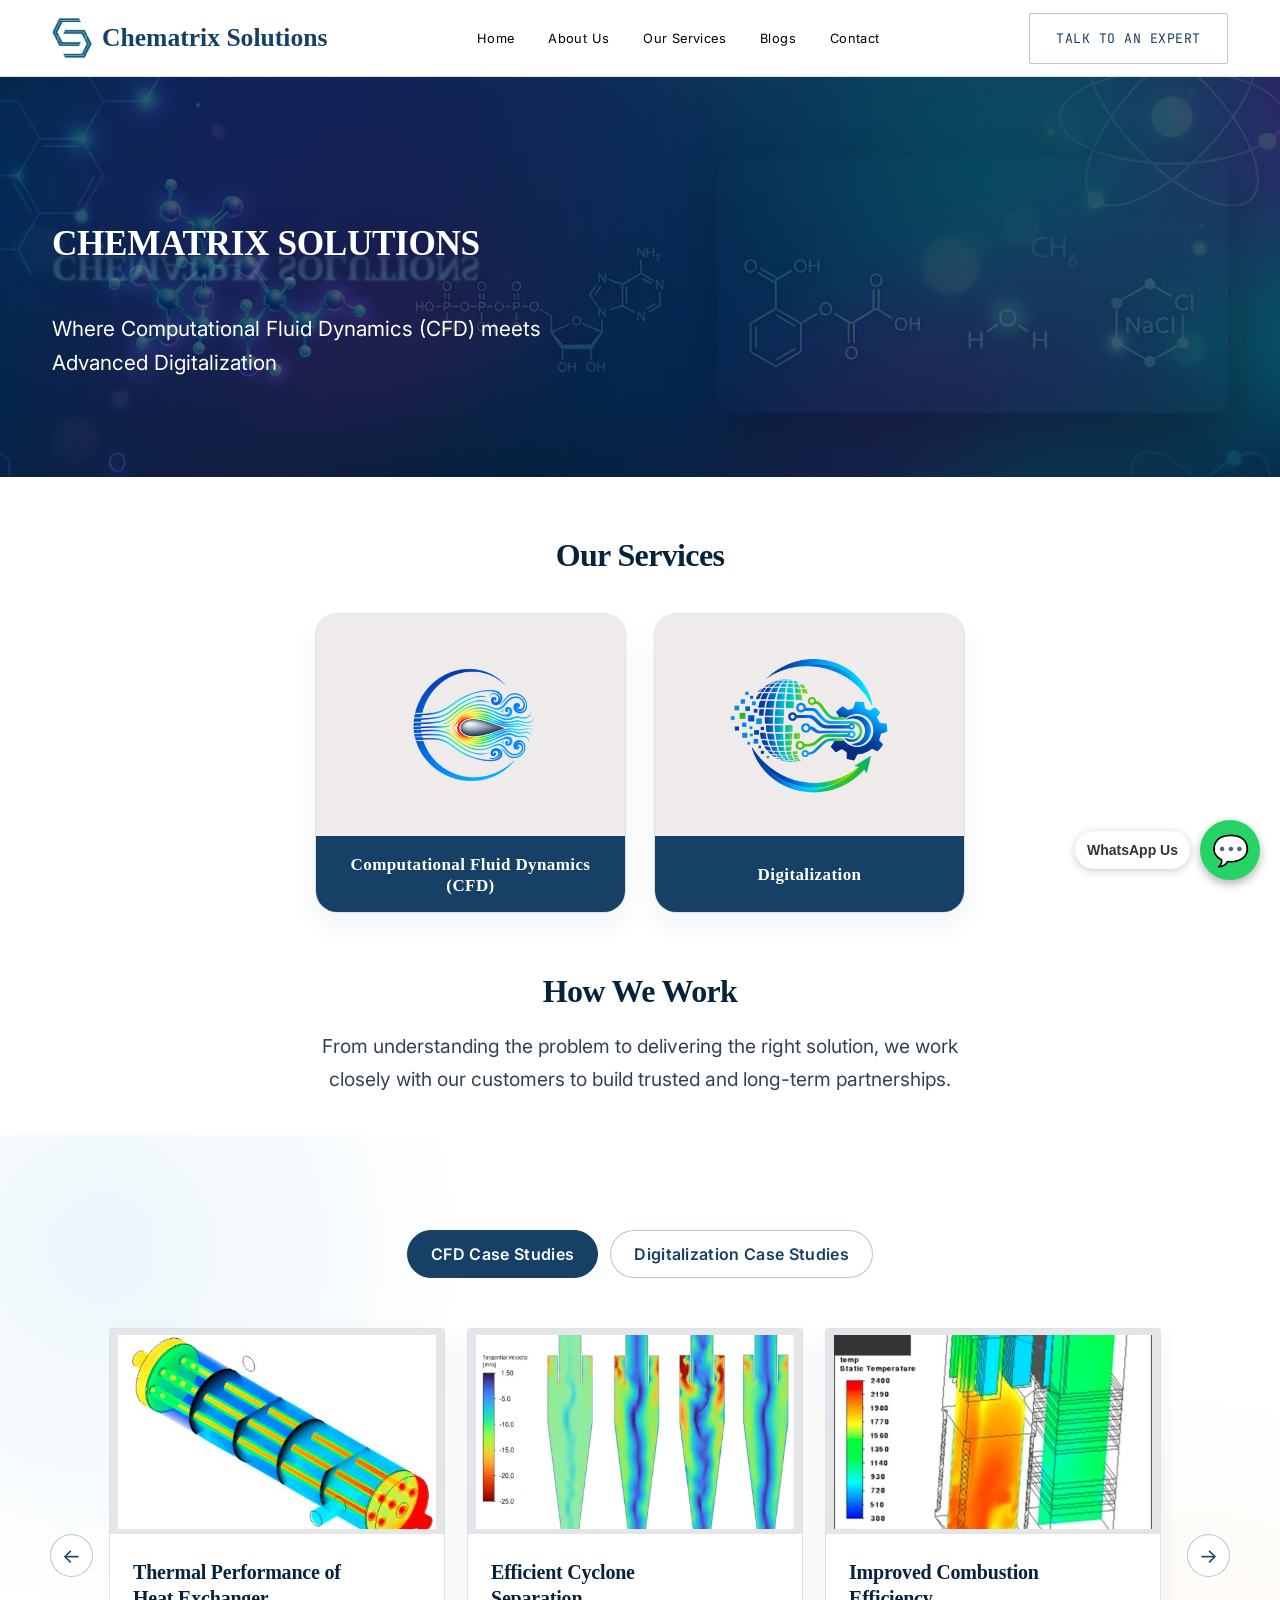
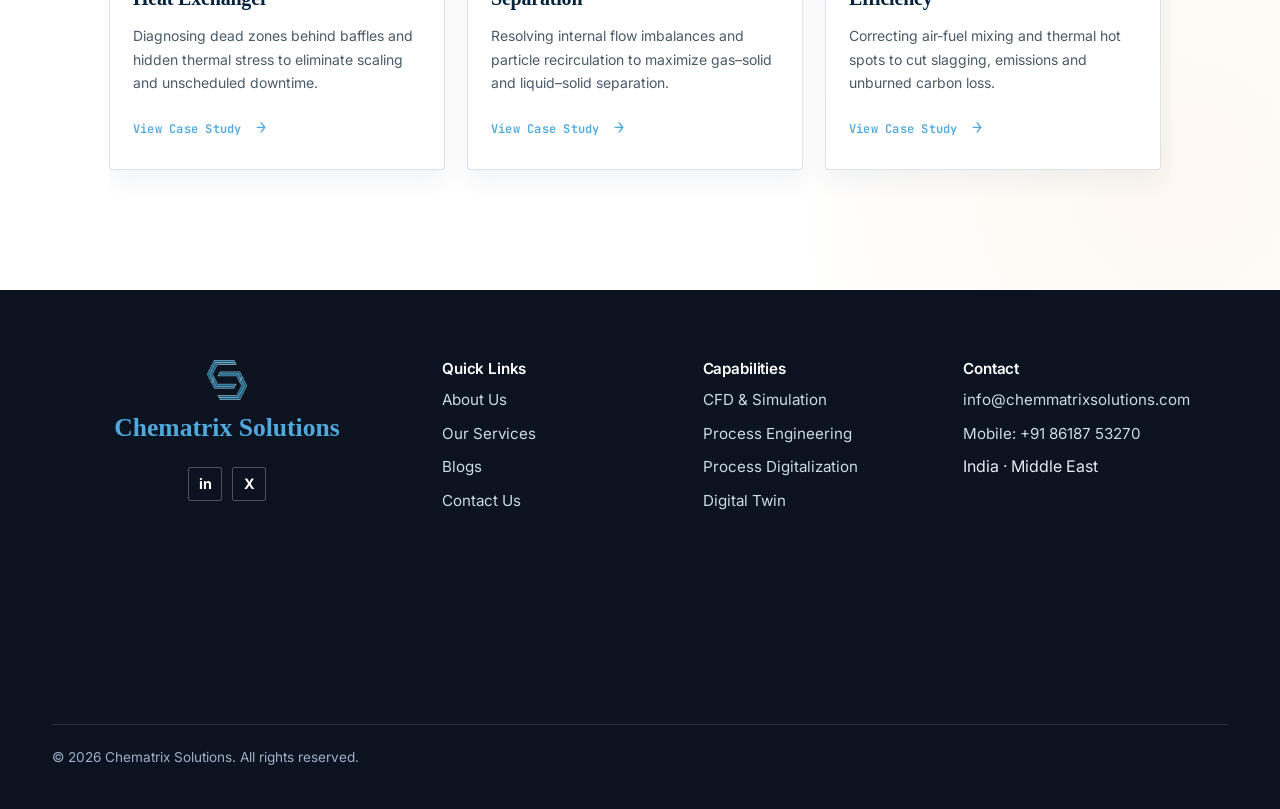
==== commit 8f36ccb1: "Update index.html" ====
--- a/index.html
+++ b/index.html
@@ -771,12 +771,9 @@
           <div>
             <h4>Contact</h4>
             <ul>
-              <li>
-                <a href="mailto:info@chemmatrixsolutions.com"
-                  >info@chemmatrixsolutions.com</a
-                >
-                <a href="callto:918618753270"> Mobile: +91 86187 53270 </a>
-              </li>
+              <li><a href="mailto:info@chemmatrixsolutions.com">info@chemmatrixsolutions.com</a></li>
+              <li><a href="callto:918618753270"> Mobile: +91 86187 53270 </a></li>
+              
               <!-- <li>Contact us by email</li> -->
               <li>India · Middle East</li>
             </ul>
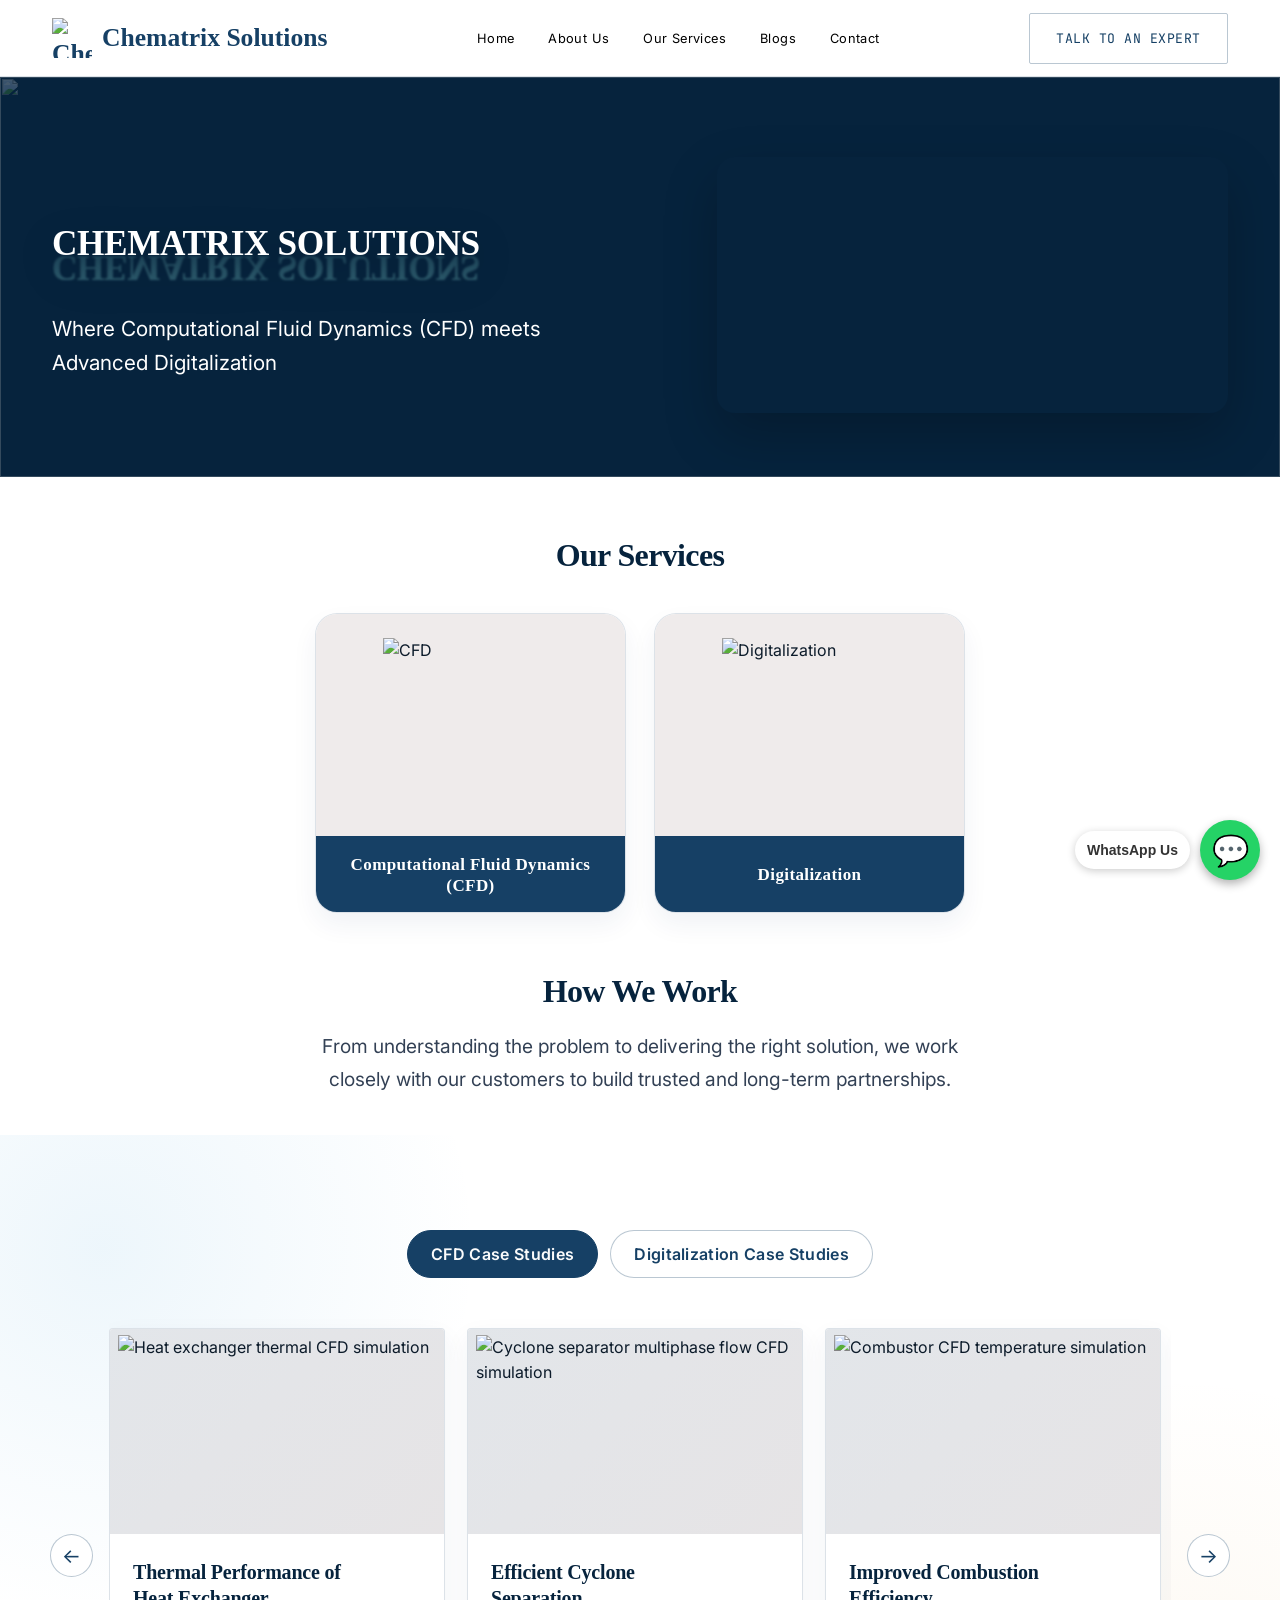
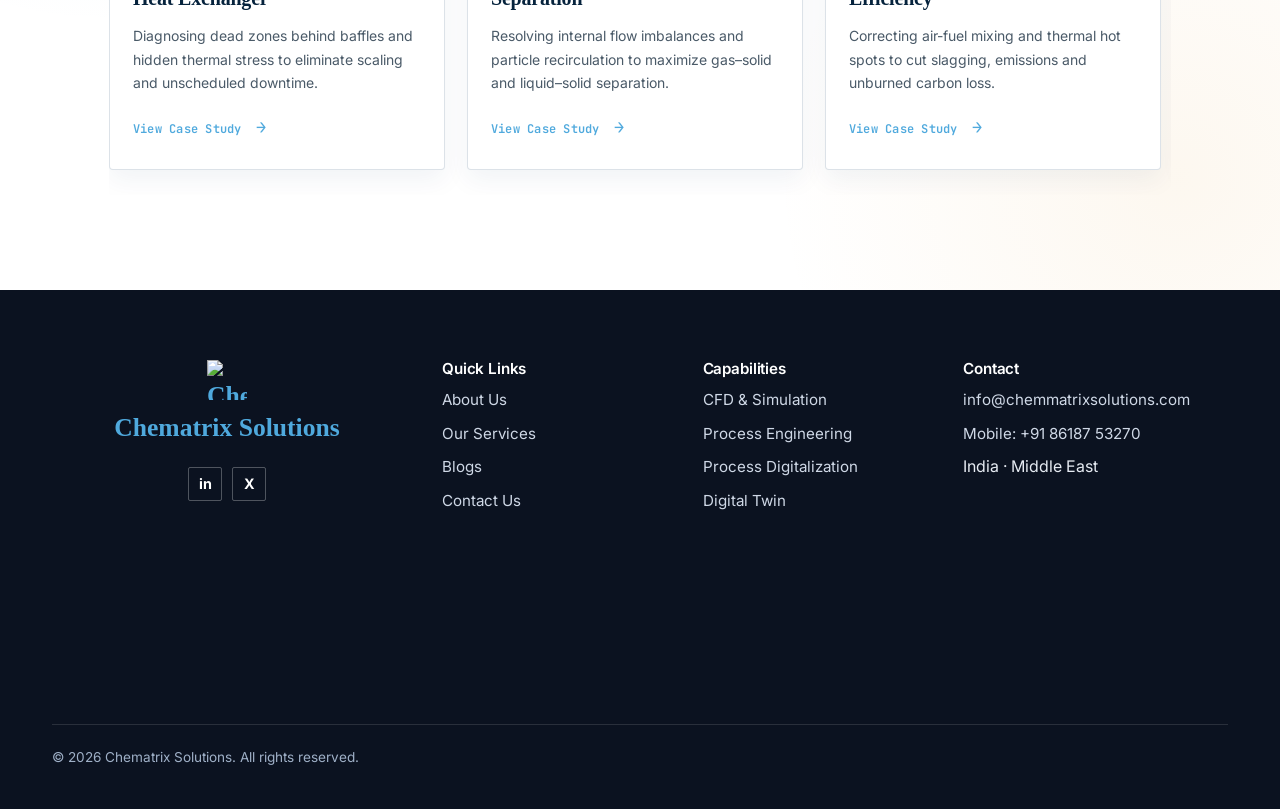
==== commit 99789d56: "SEO and Optimal Image and Video format" ====
--- a/index.html
+++ b/index.html
@@ -4,22 +4,22 @@
     <meta charset="UTF-8" />
     <meta name="viewport" content="width=device-width, initial-scale=1.0" />
     <title>
-      CFD Consultancy &amp; Process Digitalization | Chematrix Solutions
+      CFD Consultancy &amp; Digitalization Services in India | Chematrix Solutions
     </title>
     <meta
       name="description"
-      content="Chematrix Solutions provides CFD consultancy, process engineering, and manufacturing digitalization services for industrial teams in India and the Middle East."
+      content="Chematrix Solutions provides CFD consultancy, process engineering support, and digitalization services for manufacturing industries across India and the Middle East."
     />
     <link rel="canonical" href="https://www.chemmatrixsolutions.com/" />
     <meta property="og:type" content="website" />
     <meta property="og:site_name" content="Chematrix Solutions" />
     <meta
       property="og:title"
-      content="CFD Consultancy &amp; Process Digitalization | Chematrix Solutions"
+      content="CFD Consultancy &amp; Digitalization Services in India | Chematrix Solutions"
     />
     <meta
       property="og:description"
-      content="CFD consultancy, process engineering, and manufacturing digitalization services for industrial teams."
+      content="Chematrix Solutions provides CFD consultancy, process engineering support, and digitalization services for manufacturing industries across India and the Middle East."
     />
     <meta property="og:url" content="https://www.chemmatrixsolutions.com/" />
     <meta
@@ -29,11 +29,11 @@
     <meta name="twitter:card" content="summary" />
     <meta
       name="twitter:title"
-      content="CFD Consultancy &amp; Process Digitalization | Chematrix Solutions"
+      content="CFD Consultancy &amp; Digitalization Services in India | Chematrix Solutions"
     />
     <meta
       name="twitter:description"
-      content="CFD consultancy, process engineering, and manufacturing digitalization services for industrial teams."
+      content="Chematrix Solutions provides CFD consultancy, process engineering support, and digitalization services for manufacturing industries across India and the Middle East."
     />
     <meta
       name="twitter:image"
@@ -55,16 +55,16 @@
   <body>
     <nav class="nav">
       <div class="wrap">
-        <a href="index.html" class="brand">
+        <a href="https://www.chemmatrixsolutions.com/" class="brand">
           <img
-            src="assets/logo.png"
+            src="assets/logo.webp"
             alt="Chematrix Solutions logo"
             class="brand-logo"
           />
           <span>Chematrix Solutions</span>
         </a>
         <ul class="nav-links">
-          <li><a href="index.html">Home</a></li>
+          <li><a href="https://www.chemmatrixsolutions.com/">Home</a></li>
           <li><a href="about.html">About Us</a></li>
           <li><a href="case-studies.html">Our Services</a></li>
           <li><a href="blogs.html">Blogs</a></li>
@@ -96,7 +96,7 @@
       <div class="mesh-grid"></div>
       <div class="hero-field" aria-hidden="true">
         <div class="homepage-background" aria-hidden="true">
-          <img src="assets/Homepagebackgrnd1.png" alt="" />
+          <img src="assets/Homepagebackgrnd1.webp" alt="" />
         </div>
       </div>
 
@@ -117,8 +117,11 @@
             muted
             loop
             playsinline
+            preload="metadata"
+            poster="assets/homepage-hero-poster.webp"
             aria-label="CFD simulation and digital dashboard visualization"
           >
+            <source src="assets/HomePageVisuals.webm" type="video/webm" />
             <source src="assets/HomePageVisuals.mp4" type="video/mp4" />
             Your browser does not support the video tag.
           </video>
@@ -141,7 +144,7 @@
             <!-- Front -->
             <div class="service-face service-front">
               <div class="service-image-area">
-                <img src="assets/CFDlogo.png" alt="CFD" />
+                <img src="assets/CFDlogo.webp" alt="CFD" loading="lazy" decoding="async" />
               </div>
               <div class="service-title">
                 <h3>Computational Fluid Dynamics (CFD)</h3>
@@ -173,7 +176,7 @@
           <div class="service-flip-inner">
             <div class="service-face service-front">
               <div class="service-image-area">
-                <img src="assets/Digitalizationlogo.png" alt="Digitalization" />
+                <img src="assets/Digitalizationlogo.webp" alt="Digitalization" loading="lazy" decoding="async" />
               </div>
               <div class="service-title">
                 <h3>Digitalization</h3>
@@ -289,7 +292,7 @@
                 >
                   <div class="case-study-image">
                     <img
-                      src="assets/case-studies/heat-exchanger.jpg"
+                      src="assets/case-studies/heat-exchanger.webp"
                       alt="Heat exchanger thermal CFD simulation"
                       loading="lazy"
                     />
@@ -321,7 +324,7 @@
                 >
                   <div class="case-study-image">
                     <img
-                      src="assets/case-studies/cyclone-separation.jpg"
+                      src="assets/case-studies/cyclone-separation.webp"
                       alt="Cyclone separator multiphase flow CFD simulation"
                       loading="lazy"
                     />
@@ -354,7 +357,7 @@
                 >
                   <div class="case-study-image">
                     <img
-                      src="assets/case-studies/combustion-efficiency.jpg"
+                      src="assets/case-studies/combustion-efficiency.webp"
                       alt="Combustor CFD temperature simulation"
                       loading="lazy"
                     />
@@ -386,7 +389,7 @@
                 >
                   <div class="case-study-image">
                     <img
-                      src="assets/case-studies/rotary-kiln.jpg"
+                      src="assets/case-studies/rotary-kiln.webp"
                       alt="Rotary kiln combustion CFD simulation"
                       loading="lazy"
                     />
@@ -418,7 +421,7 @@
                 >
                   <div class="case-study-image">
                     <img
-                      src="assets/case-studies/stirred-tank.jpg"
+                      src="assets/case-studies/stirred-tank.webp"
                       alt="Stirred tank mixing CFD simulation"
                       loading="lazy"
                     />
@@ -450,7 +453,7 @@
                 >
                   <div class="case-study-image">
                     <img
-                      src="assets/case-studies/static-mixer.jpg"
+                      src="assets/case-studies/static-mixer.webp"
                       alt="Static mixer inline mixing CFD simulation"
                       loading="lazy"
                     />
@@ -482,7 +485,7 @@
                 >
                   <div class="case-study-image">
                     <img
-                      src="assets/case-studies/hvac-airflow.jpg"
+                      src="assets/case-studies/hvac-airflow.webp"
                       alt="HVAC air handling unit CFD simulation"
                       loading="lazy"
                     />
@@ -547,7 +550,7 @@
                 >
                   <div class="case-study-image">
                     <img
-                      src="assets/case-studies/Laboratory-dashboard.png"
+                      src="assets/case-studies/Laboratory-dashboard.webp"
                       alt="Laboratory sample management dashboard"
                       loading="lazy"
                     />
@@ -579,7 +582,7 @@
                 >
                   <div class="case-study-image">
                     <img
-                      src="assets/case-studies/data-analytics-software.png"
+                      src="assets/case-studies/data-analytics-software.webp"
                       alt="Customized data analytics software interface"
                       loading="lazy"
                     />
@@ -611,7 +614,7 @@
                 >
                   <div class="case-study-image">
                     <img
-                      src="assets/case-studies/defect-detection-dashboard.png"
+                      src="assets/case-studies/defect-detection-dashboard.webp"
                       alt="AI-powered defect detection and quality analytics dashboard"
                       loading="lazy"
                     />
@@ -643,7 +646,7 @@
                 >
                   <div class="case-study-image">
                     <img
-                      src="assets/case-studies/heatexchangersizing.png"
+                      src="assets/case-studies/heatexchangersizing.webp"
                       alt="Custom heat exchanger sizing and rating tool"
                       loading="lazy"
                     />
@@ -675,7 +678,7 @@
                 >
                   <div class="case-study-image">
                     <img
-                      src="assets/case-studies/rotatingequipment.png"
+                      src="assets/case-studies/rotatingequipment.webp"
                       alt="Predictive maintenance dashboard for rotating equipment"
                       loading="lazy"
                     />
@@ -718,9 +721,9 @@
       <div class="wrap">
         <div class="footer-grid">
           <div class="footer-brand">
-            <a href="index.html" class="brand">
+            <a href="https://www.chemmatrixsolutions.com/" class="brand">
               <img
-                src="assets/logo.png"
+                src="assets/logo.webp"
                 alt="Chematrix Solutions logo"
                 class="brand-logo"
               />
@@ -790,8 +793,7 @@
 
 
 
-<html lang="en">
-<head>
+
 <meta charset="UTF-8">
 <meta name="viewport" content="width=device-width, initial-scale=1.0">
 <title>WhatsApp Chat Button</title>
@@ -837,7 +839,7 @@
     transform: scale(1.1);
 }
 </style>
-</head>
+
 
 <body>
 
@@ -852,4 +854,4 @@
 </div>
 
 </body>
-</html>
+
